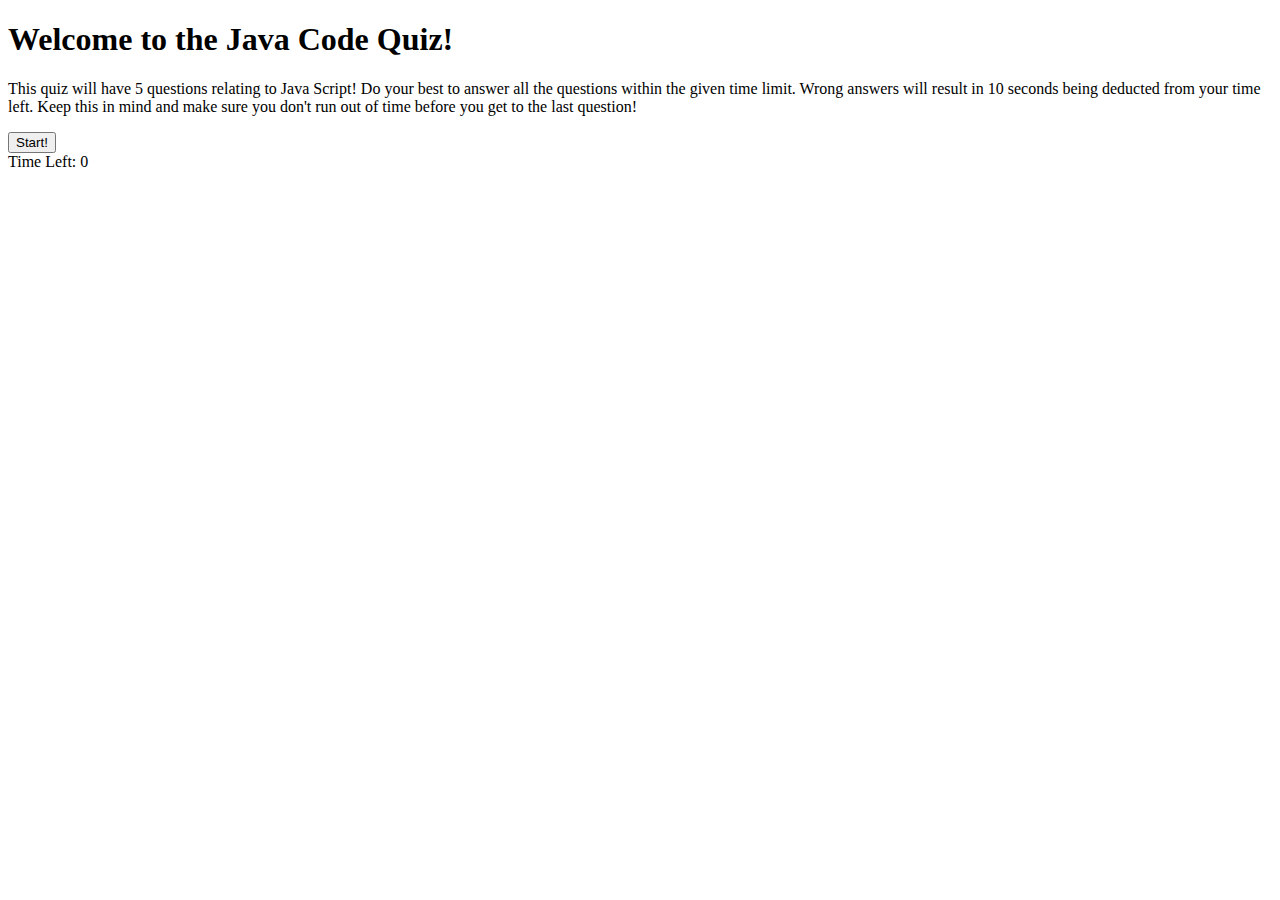
==== index.html @ 205cca30 "Started Work on Final Score Screen" ====
<!DOCTYPE html>
<html lang="en">

<head>
    <meta charset="UTF-8">
    <meta http-equiv="X-UA-Compatible" content="IE=edge">
    <meta name="viewport" content="width=device-width, initial-scale=1.0">
    <title>Java Coding Quiz</title>
    <link rel="stylesheet" href="./assets/css/style.css">
</head>

<body>
    <div id="Welcome"> 
        <h1>Welcome to the Java Code Quiz!</h1>
        <p>
            This quiz will have 5 questions relating to Java Script! Do your best to answer all the questions within the given time limit.
            Wrong answers will result in 10 seconds being deducted from your time left. Keep this in mind and make sure you don't run out of time before you get to the last question!
        </p>
        <button id="Start">Start!</button>
    </div>

    <div id="timer">Time Left: 0</div>
   

    <div id="question">
        <div id="choices"></div>
    </div>

    <ul id="option-list"></ul>

    <div id="question-result"></div>

    <div id="finalscreen" class="hide">
        <h1>You did it!</h1>
        <p>Your final score is  <span id="score"></span></p>
        <p>
            Enter Your Initials: <input type="text" id="intials"/>
            <button id ="Submit"> Submit </button>
        </p>
    </div>
    <script src="./assets/js/quiz.js"></script>

</body>

</html>
---- assets/css/style.css ----
.hide {
    visibility: hidden;
}
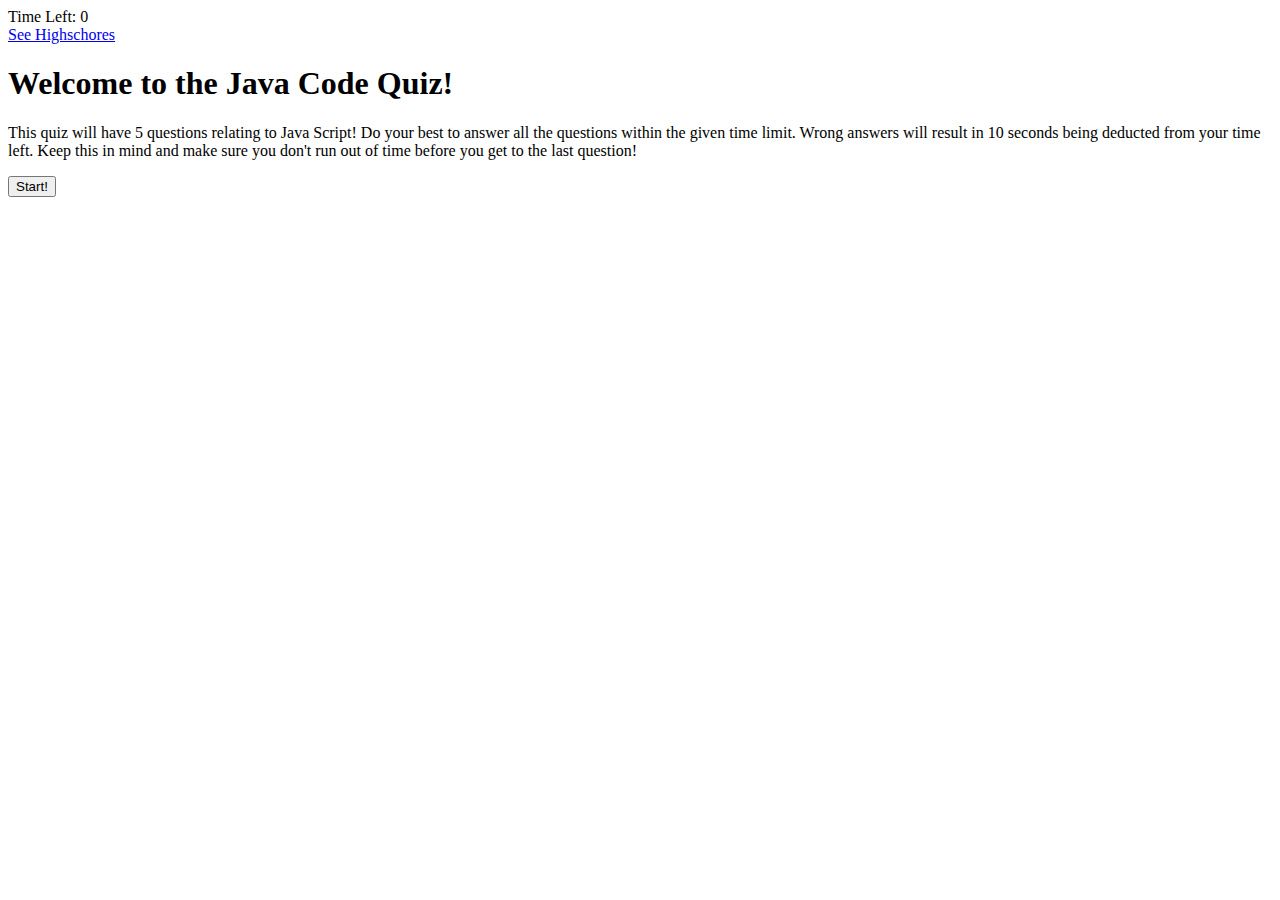
==== commit 7502166a: "Made a Highscores HTML for viewing highscores" ====
--- a/index.html
+++ b/index.html
@@ -10,6 +10,9 @@
 </head>
 
 <body>
+    <div id="timer">Time Left: 0</div>
+    <div class="highscores"><a href="./highscore.html">See Highschores</a></div>
+<main class="bodywrap">
     <div id="Welcome"> 
         <h1>Welcome to the Java Code Quiz!</h1>
         <p>
@@ -19,10 +22,10 @@
         <button id="Start">Start!</button>
     </div>
 
-    <div id="timer">Time Left: 0</div>
+  
    
 
-    <div id="question">
+    <div id="question" class="hide">
         <div id="choices"></div>
     </div>
 
@@ -31,14 +34,20 @@
     <div id="question-result"></div>
 
     <div id="finalscreen" class="hide">
-        <h1>You did it!</h1>
-        <p>Your final score is  <span id="score"></span></p>
+        <h1>
+            You Did it!
+        </h1>
         <p>
-            Enter Your Initials: <input type="text" id="intials"/>
-            <button id ="Submit"> Submit </button>
+            Your final score is <span id="score"></span>.
+        </p>
+        <p>
+            Enter your initials: <input type="text" id="yourinitials">
+            <button id="submit">Submit!</button>
         </p>
     </div>
+</main>
     <script src="./assets/js/quiz.js"></script>
+
 
 </body>
 
--- a/assets/css/style.css
+++ b/assets/css/style.css
@@ -1,3 +1,11 @@
 .hide {
-    visibility: hidden;
+    display: none;
+}
+
+/*#finalscreen {
+    display: none;
+}
+
+#question {
+    display: none;
 }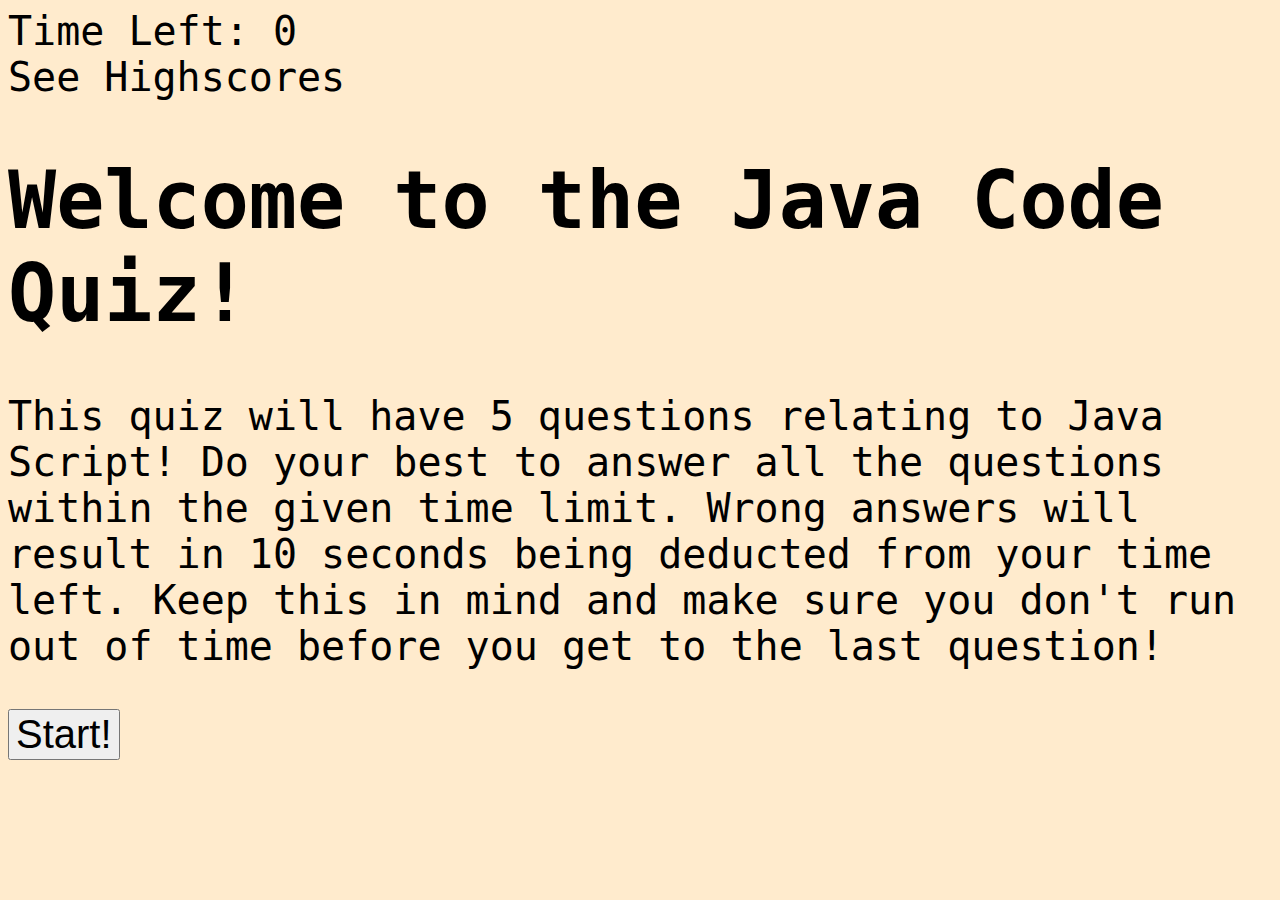
==== commit d97f0554: "Fixed typograhical errors" ====
--- a/index.html
+++ b/index.html
@@ -11,7 +11,7 @@
 
 <body>
     <div id="timer">Time Left: 0</div>
-    <div class="highscores"><a href="./highscore.html">See Highschores</a></div>
+    <div class="highscores"><a href="./highscore.html">See Highscores</a></div>
 <main class="bodywrap">
     <div id="Welcome"> 
         <h1>Welcome to the Java Code Quiz!</h1>
@@ -29,7 +29,7 @@
         <div id="choices"></div>
     </div>
 
-    <ul id="option-list"></ul>
+    <ol id="option-list"></ol>
 
     <div id="question-result"></div>
 
--- a/assets/css/style.css
+++ b/assets/css/style.css
@@ -1,11 +1,23 @@
+body {
+    font-family: monospace;
+    font-size: 40px;
+    background-color: blanchedalmond;
+}
+
+a {
+    text-decoration: none;
+    color: black;
+}
+
+button {
+    font-size: 40px;
+}
+
+
+
+
+
 .hide {
     display: none;
 }
 
-/*#finalscreen {
-    display: none;
-}
-
-#question {
-    display: none;
-}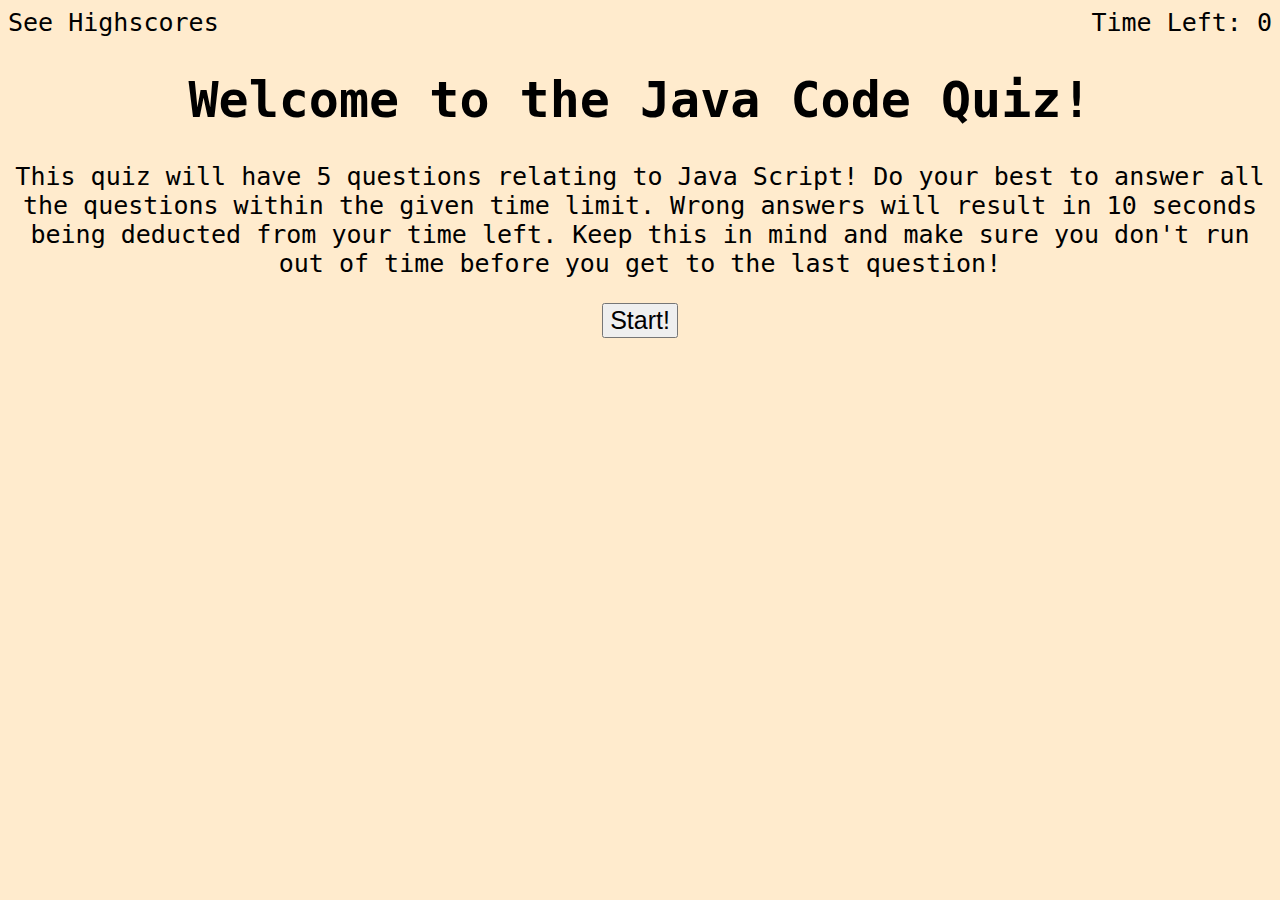
==== commit d190619c: "Finished styling page" ====
--- a/index.html
+++ b/index.html
@@ -10,42 +10,44 @@
 </head>
 
 <body>
-    <div id="timer">Time Left: 0</div>
-    <div class="highscores"><a href="./highscore.html">See Highscores</a></div>
-<main class="bodywrap">
-    <div id="Welcome"> 
-        <h1>Welcome to the Java Code Quiz!</h1>
-        <p>
-            This quiz will have 5 questions relating to Java Script! Do your best to answer all the questions within the given time limit.
-            Wrong answers will result in 10 seconds being deducted from your time left. Keep this in mind and make sure you don't run out of time before you get to the last question!
-        </p>
-        <button id="Start">Start!</button>
-    </div>
+    <header>
+        <div class="highscores"><a href="./highscore.html">See Highscores</a></div>
 
-  
-   
+        <div id="timer">Time Left: 0</div>
+    </header>
+    <main class="bodywrap">
+        <div id="Welcome">
+            <h1>Welcome to the Java Code Quiz!</h1>
+            <p>
+                This quiz will have 5 questions relating to Java Script! Do your best to answer all the questions within
+                the given time limit.
+                Wrong answers will result in 10 seconds being deducted from your time left. Keep this in mind and make
+                sure you don't run out of time before you get to the last question!
+            </p>
+            <button id="Start">Start!</button>
+        </div>
 
-    <div id="question" class="hide">
-        <div id="choices"></div>
-    </div>
+        <div id="question" class="hide">
+            <div id="choices"></div>
+        </div>
 
-    <ol id="option-list"></ol>
+        <ol id="option-list"></ol>
 
-    <div id="question-result"></div>
+        <div id="question-result"></div>
 
-    <div id="finalscreen" class="hide">
-        <h1>
-            You Did it!
-        </h1>
-        <p>
-            Your final score is <span id="score"></span>.
-        </p>
-        <p>
-            Enter your initials: <input type="text" id="yourinitials">
-            <button id="submit">Submit!</button>
-        </p>
-    </div>
-</main>
+        <div id="finalscreen" class="hide">
+            <h1>
+                You Did it!
+            </h1>
+            <p>
+                Your final score is <span id="score"></span>.
+            </p>
+            <p>
+                Enter your initials: <input type="text" id="yourinitials">
+                <button id="submit">Submit!</button>
+            </p>
+        </div>
+    </main>
     <script src="./assets/js/quiz.js"></script>
 
 
--- a/assets/css/style.css
+++ b/assets/css/style.css
@@ -1,6 +1,6 @@
 body {
     font-family: monospace;
-    font-size: 40px;
+    font-size: 25px;
     background-color: blanchedalmond;
 }
 
@@ -9,11 +9,38 @@
     color: black;
 }
 
-button {
-    font-size: 40px;
+a:hover {
+    background-color: salmon;
+}
+
+ol:hover {
+    cursor: pointer;
+}
+
+li:hover {
+    background-color: salmon;
+}
+
+header {
+    flex-direction: row;
+    display: flex;
+    justify-content: space-between;
+}
+
+h1 , p {
+    text-align: center;
 }
 
 
+button {
+font-size: 25px;
+margin: 0 auto;
+display: block;
+}
+
+input {
+    font-size: 25px;
+}
 
 
 
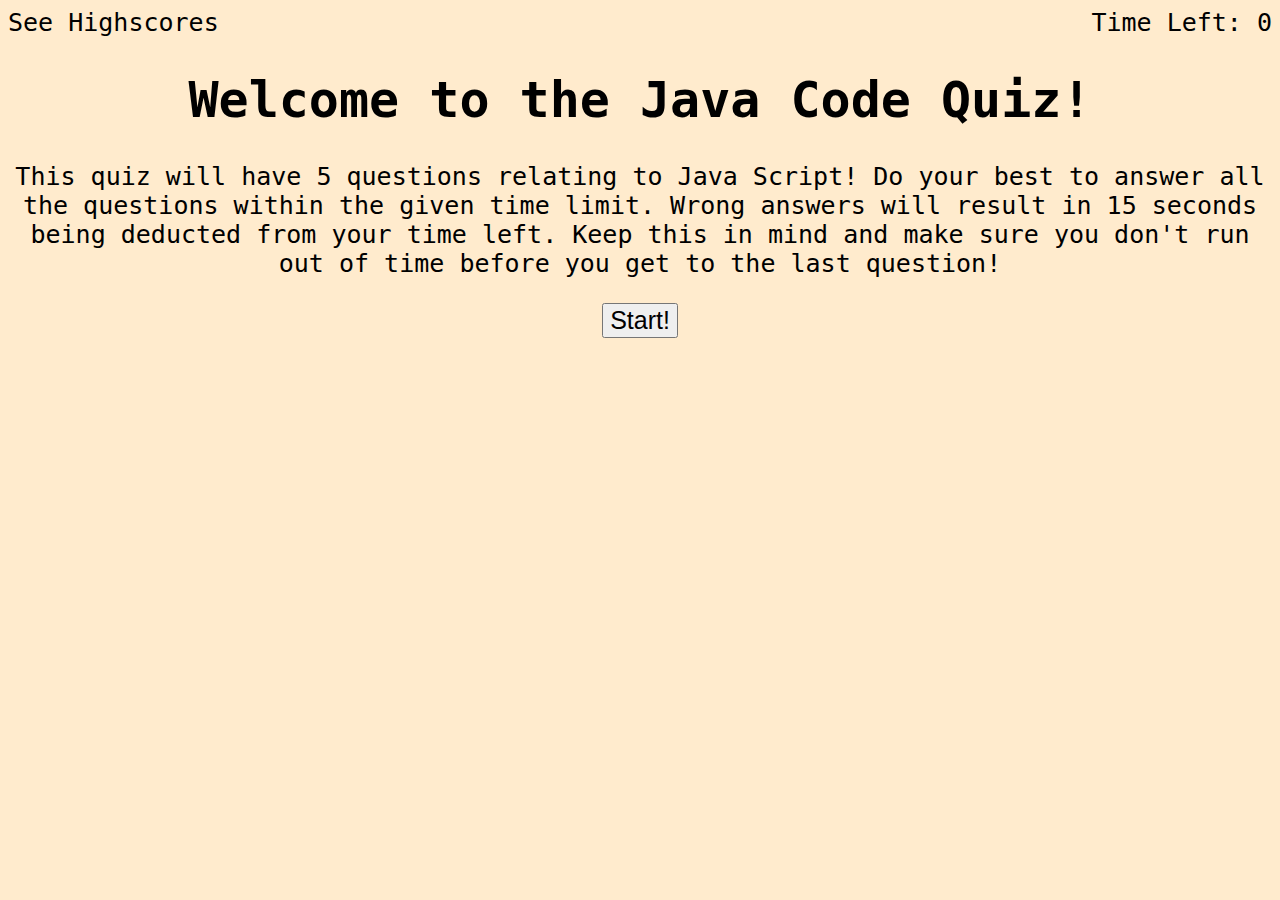
==== commit 75059ee5: "Changed timer penalty to 15 seconds" ====
--- a/index.html
+++ b/index.html
@@ -21,7 +21,7 @@
             <p>
                 This quiz will have 5 questions relating to Java Script! Do your best to answer all the questions within
                 the given time limit.
-                Wrong answers will result in 10 seconds being deducted from your time left. Keep this in mind and make
+                Wrong answers will result in 15 seconds being deducted from your time left. Keep this in mind and make
                 sure you don't run out of time before you get to the last question!
             </p>
             <button id="Start">Start!</button>
